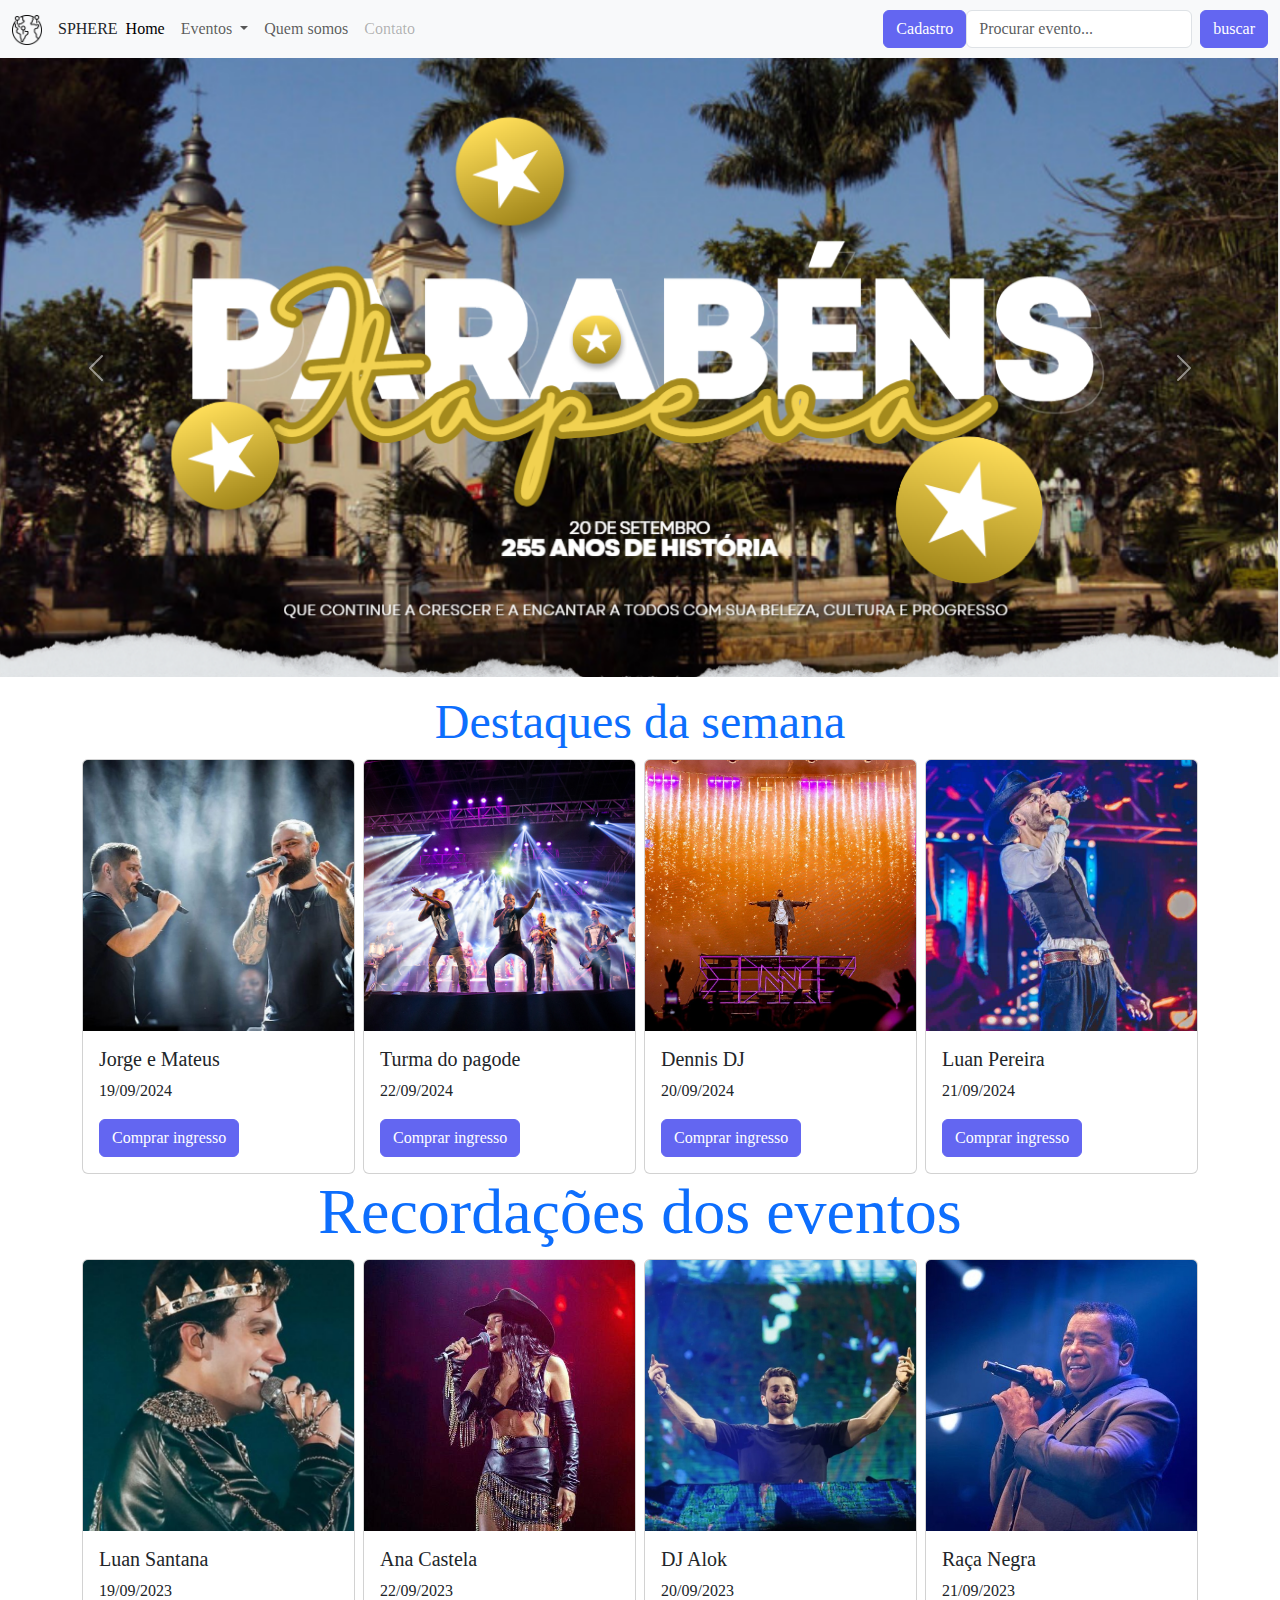
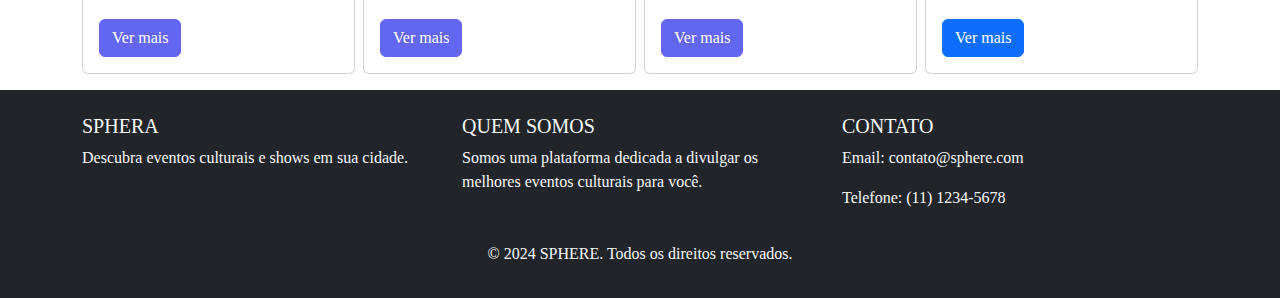
==== index.html @ 5c9a1f61 "Projeto APP Eventos Culturais SPHERE" ====
<!DOCTYPE html>
<html lang="pt-br">
  <link rel="stylesheet" href="cadastro.html">
  <head>
    <meta charset="UTF-8" />
    <meta name="viewport" content="width=device-width, initial-scale=1.0" />
    <link rel="stylesheet" href="style.css">
    <link rel="stylesheet" href="https://cdn.jsdelivr.net/npm/bootstrap-icons@1.11.3/font/bootstrap-icons.min.css"><link
      rel="shortcut icon"
      href="assets/favicon/world-map.ico"
      type="image/x-icon"
    />
    <link
      href="https://cdn.jsdelivr.net/npm/bootstrap@5.3.3/dist/css/bootstrap.min.css"
      rel="stylesheet"
      integrity="sha384-QWTKZyjpPEjISv5WaRU9OFeRpok6YctnYmDr5pNlyT2bRjXh0JMhjY6hW+ALEwIH"
      crossorigin="anonymous"
    />
    <link rel="stylesheet" href="assets/css/style.css" />

    
    <title>SPHERE</title>
  </head>
  <body><nav class="navbar navbar-expand-lg bg-body-tertiary">
    <div class="container-fluid">
      <a class="navbar-brand" href="#"></i> <img src="world-map.ico" class="logo"><a></a> SPHERE   </a>
      <button class="navbar-toggler" type="button" data-bs-toggle="collapse" data-bs-target="#navbarSupportedContent" aria-controls="navbarSupportedContent" aria-expanded="false" aria-label="Toggle navigation">
        <span class="navbar-toggler-icon"></span>
      </button>
      <div class="collapse navbar-collapse" id="navbarSupportedContent">
        <ul class="navbar-nav me-auto mb-2 mb-lg-0">
          <li class="nav-item">
            <a class="nav-link active" aria-current="page" href="#">Home</a>
          </li>
          <li class="nav-item dropdown">
            <a class="nav-link dropdown-toggle" href="#" role="button" data-bs-toggle="dropdown" aria-expanded="false">
              Eventos
            </a>
            <ul class="dropdown-menu">
              <li><a class="dropdown-item" href="#">Pesquisar</a></li>
              <li><a class="dropdown-item" href="#">Criar</a></li>
              <li><a class="dropdown-item" href="#">Editar</a></li>
            </ul>
          </li>
          <li class="nav-item">
            <a class="nav-link" href="#">Quem somos</a>
          </li>
          <li class="nav-item">
            <a class="nav-link disabled" aria-disabled="true">Contato</a>
          </li>
        </ul>
        <a class="btn btn-indigo ms-2" href="cadastro.html" role="button">Cadastro</a>
        <form class="d-flex" role="Procurar evento...">
          <input class="form-control me-2" type="Procurar evento..." placeholder="Procurar evento..." aria-label="Procurar evento...">
          <button class="btn btn-indigo" type="submit">buscar</button>
        </form>
      </div>
    </div>
  </nav></body><main><div id="carouselExampleAutoplaying" class="carousel slide" data-bs-ride="carousel">
    <div class="carousel-inner">
      <div class="carousel-item active">
        <img src="assets/img/carrossel/img1.png" class="d-block w-100" alt="Um cartaz comemorando os 255 anos de Itapeva, com a imagem de uma igreja e o texto 'Parabéns Itapeva. 20 de Setembro. 255 anos de história. Que continue a crescer e a encantar a todos com sua beleza, cultura e progresso.' em destaque.">
      </div>
      <div class="carousel-item">
        <img src="assets/img/carrossel/img2.png" class="d-block w-100" alt=" Uma foto de um palco com uma grande multidão em frente, sob um céu noturno. A legenda diz 'O maior evento de Itapeva-SP. Prepare-se para viver uma experiência inesquecível na FEAPI 2024'.">
      </div>
      <div class="carousel-item">
        <img src="assets/img/carrossel/img3.png" class="d-block w-100" alt="Um cartaz com um fundo vermelho e azul, com o logo da Prefeitura de Itapeva e o título "Teatro de Bolso. Calçadão - Centro. 20 de Outubro, 2023. Mais informações: www.teatrobolsosite.com". A imagem apresenta duas pessoas com máscaras de teatro, sugerindo uma apresentação artística.">
      </div>
    </div>
    <button class="carousel-control-prev" type="button" data-bs-target="#carouselExampleAutoplaying" data-bs-slide="prev">
      <span class="carousel-control-prev-icon" aria-hidden="true"></span>
      <span class="visually-hidden">Previous</span>
    </button>
    <button class="carousel-control-next" type="button" data-bs-target="#carouselExampleAutoplaying" data-bs-slide="next">
      <span class="carousel-control-next-icon" aria-hidden="true"></span>
      <span class="visually-hidden">Next</span>
    </button>
  </div>
<!-- fim carrossel -->
<div class="container my-3">
  <h1 class="display-5 text-center text-primary">Destaques da semana</h1>
  <!--Destaques da semana-->
  <div class="row g-2">
    <div class="col-12 col-md-6 col-xl-3"><div class="card">
      <img src="assets/img/destaques/j&m.jpg" class="card-img-top" alt="...">
      <div class="card-body">
        <h5 class="card-title">Jorge e Mateus</h5>
        <p class="card-text">19/09/2024</p>
        <a href="#" class="btn btn-primary btn btn-indigo">Comprar ingresso</a>
      </div>
    </div></div>

    <div class="col-12 col-md-6 col-xl-3"><div class="card">
      <img src="assets/img/destaques/turmapagode.jpg" class="card-img-top" alt="...">
      <div class="card-body">
        <h5 class="card-title">Turma do pagode</h5>
        <p class="card-text">22/09/2024</p>
        <a href="#" class="btn btn-primary btn btn-indigo">Comprar ingresso</a>
      </div>
    </div></div>

    <div class="col-12 col-md-6 col-xl-3"><div class="card">
      <img src="assets/img/destaques/dennisdj.jpg" class="card-img-top" alt="...">
      <div class="card-body">
        <h5 class="card-title">Dennis DJ</h5>
        <p class="card-text">20/09/2024</p>
        <a href="#" class="btn btn-primary btn btn-indigo">Comprar ingresso</a>
      </div>
    </div></div>

    <div class="col-12 col-md-6 col-xl-3"><div class="card">
      <img src="assets/img/destaques/luanpereira.jpg" class="card-img-top" alt="...">
      <div class="card-body">
        <h5 class="card-title">Luan Pereira</h5>
        <p class="card-text">21/09/2024</p>
        <a href="#" class="btn btn-primary btn btn-indigo">Comprar ingresso</a>
      </div>
    </div></div>

  </div>
  <!--Foto de eventos-->
  <h1 class="display-3 text-center text-primary">Recordações dos eventos</h1>
  <div class="row g-2">
    <div class="col-12 col-md-6 col-xl-3"><div class="card">
      <img src="assets/img/recordacoes/luansantana.png" class="card-img-top" alt="...">
      <div class="card-body">
        <h5 class="card-title">Luan Santana</h5>
        <p class="card-text">19/09/2023</p>
        <a href="#" class="btn btn-primary btn btn-indigo">Ver mais</a>
      </div>
    </div></div>

    <div class="col-12 col-md-6 col-xl-3"><div class="card">
      <img src="assets/img/recordacoes/anacastela.jpg" class="card-img-top" alt="...">
      <div class="card-body">
        <h5 class="card-title">Ana Castela</h5>
        <p class="card-text">22/09/2023</p>
        <a href="#" class="btn btn-primary btn btn-indigo">Ver mais</a>
      </div>
    </div></div>

    <div class="col-12 col-md-6 col-xl-3"><div class="card">
      <img src="assets/img/recordacoes/alok.jpg" class="card-img-top" alt="...">
      <div class="card-body">
        <h5 class="card-title">DJ Alok</h5>
        <p class="card-text">20/09/2023</p>
        <a href="#" class="btn btn-primary btn btn-indigo">Ver mais</a>
      </div>
    </div></div>

    <div class="col-12 col-md-6 col-xl-3"><div class="card">
      <img src="assets/img/recordacoes/racanegra.jpeg" class="card-img-top" alt="...">
      <div class="card-body">
        <h5 class="card-title">Raça Negra</h5>
        <p class="card-text">21/09/2023</p>
        <a href="#" class="btn btn-primary">Ver mais</a>
      </div>
    </div></div>

  </div>

</div></main>
<footer class="footer bg-dark text-light pt-4">
  <div class="container">
      <div class="row">
          <div class="col-md-4">
              <h5 class="text-uppercase">SPHERA</h5>
              <p>Descubra eventos culturais e shows em sua cidade.</p>
          </div>
          <div class="col-md-4">
              <h5 class="text-uppercase">Quem Somos</h5>
              <p>Somos uma plataforma dedicada a divulgar os melhores eventos culturais para você.</p>
          </div>
          <div class="col-md-4">
              <h5 class="text-uppercase">Contato</h5>
              <p>Email: contato@sphere.com</p>
              <p>Telefone: (11) 1234-5678</p>
          </div>
      </div>
      <div class="text-center py-3">
          <p>&copy; 2024 SPHERE. Todos os direitos reservados.</p>
      </div>
  </div>
</footer>
  <script src="https://cdn.jsdelivr.net/npm/@popperjs/core@2.11.8/dist/umd/popper.min.js" integrity="sha384-I7E8VVD/ismYTF4hNIPjVp/Zjvgyol6VFvRkX/vR+Vc4jQkC+hVqc2pM8ODewa9r" crossorigin="anonymous"></script>
  <script src="https://cdn.jsdelivr.net/npm/bootstrap@5.3.3/dist/js/bootstrap.min.js" integrity="sha384-0pUGZvbkm6XF6gxjEnlmuGrJXVbNuzT9qBBavbLwCsOGabYfZo0T0to5eqruptLy" crossorigin="anonymous"></script>
</html>
---- style.css ----
.logo{
    width: 30px;
}
---- assets/css/style.css ----
/*CSS SPHERE*/

/* RESET */
*{
    margin: 0;
    padding: 0;
    box-sizing: border-box;
    font-family: Georgia, 'Times New Roman', Times, sans-serif;
}
.logo{
    width: 30px;
}

/* TITULOS */
.titulo{
    font-family: 'Arial Black','Impact';
    font-size: x-large;
    text-align: center;
}
.titulo2{
    font-family: 'Arial Black','Impact';
    font-size: large;
}
.paragrafo{
    font-family: 'Calibre','Aptos';
    font-size: medium;
}
.legenda{
    font-family: 'Arial Narrow';
    font-size: small;
}

/* CORES */
.cor1{
    color:#6400b0
}
.cor2{
color:#db00bd
}
.cor3{
color:#2207a3
}
.cor4{
color:#9a1fa5
}
.cor5{
color: #ff008a;
}

/* DISPLAY */
.linha{
    width: 100%;
    display: flex;
    justify-content: center;
    align-items: center;
    flex-wrap: wrap;
    border:black 2px solid;
}
.caixa{
    height: 100px;
border: gray 1px dashed;
}
.grande{
    width:100%;
}
.media{
    width:50%;
}
.pequena{
    width:33%;
}
/* Definição da cor personalizada */
.btn-indigo {
    color: #fff; /* Cor do texto do botão */
    background-color: #6366f1; /* Cor de fundo */
    border-color: #6366f1; /* Cor da borda */
  }
  
  .btn-indigo:hover {
    color: #fff; /* Cor do texto ao passar o mouse */
    background-color: #4f46e5; /* Cor de fundo ao passar o mouse */
    border-color: #4f46e5; /* Cor da borda ao passar o mouse */
  }
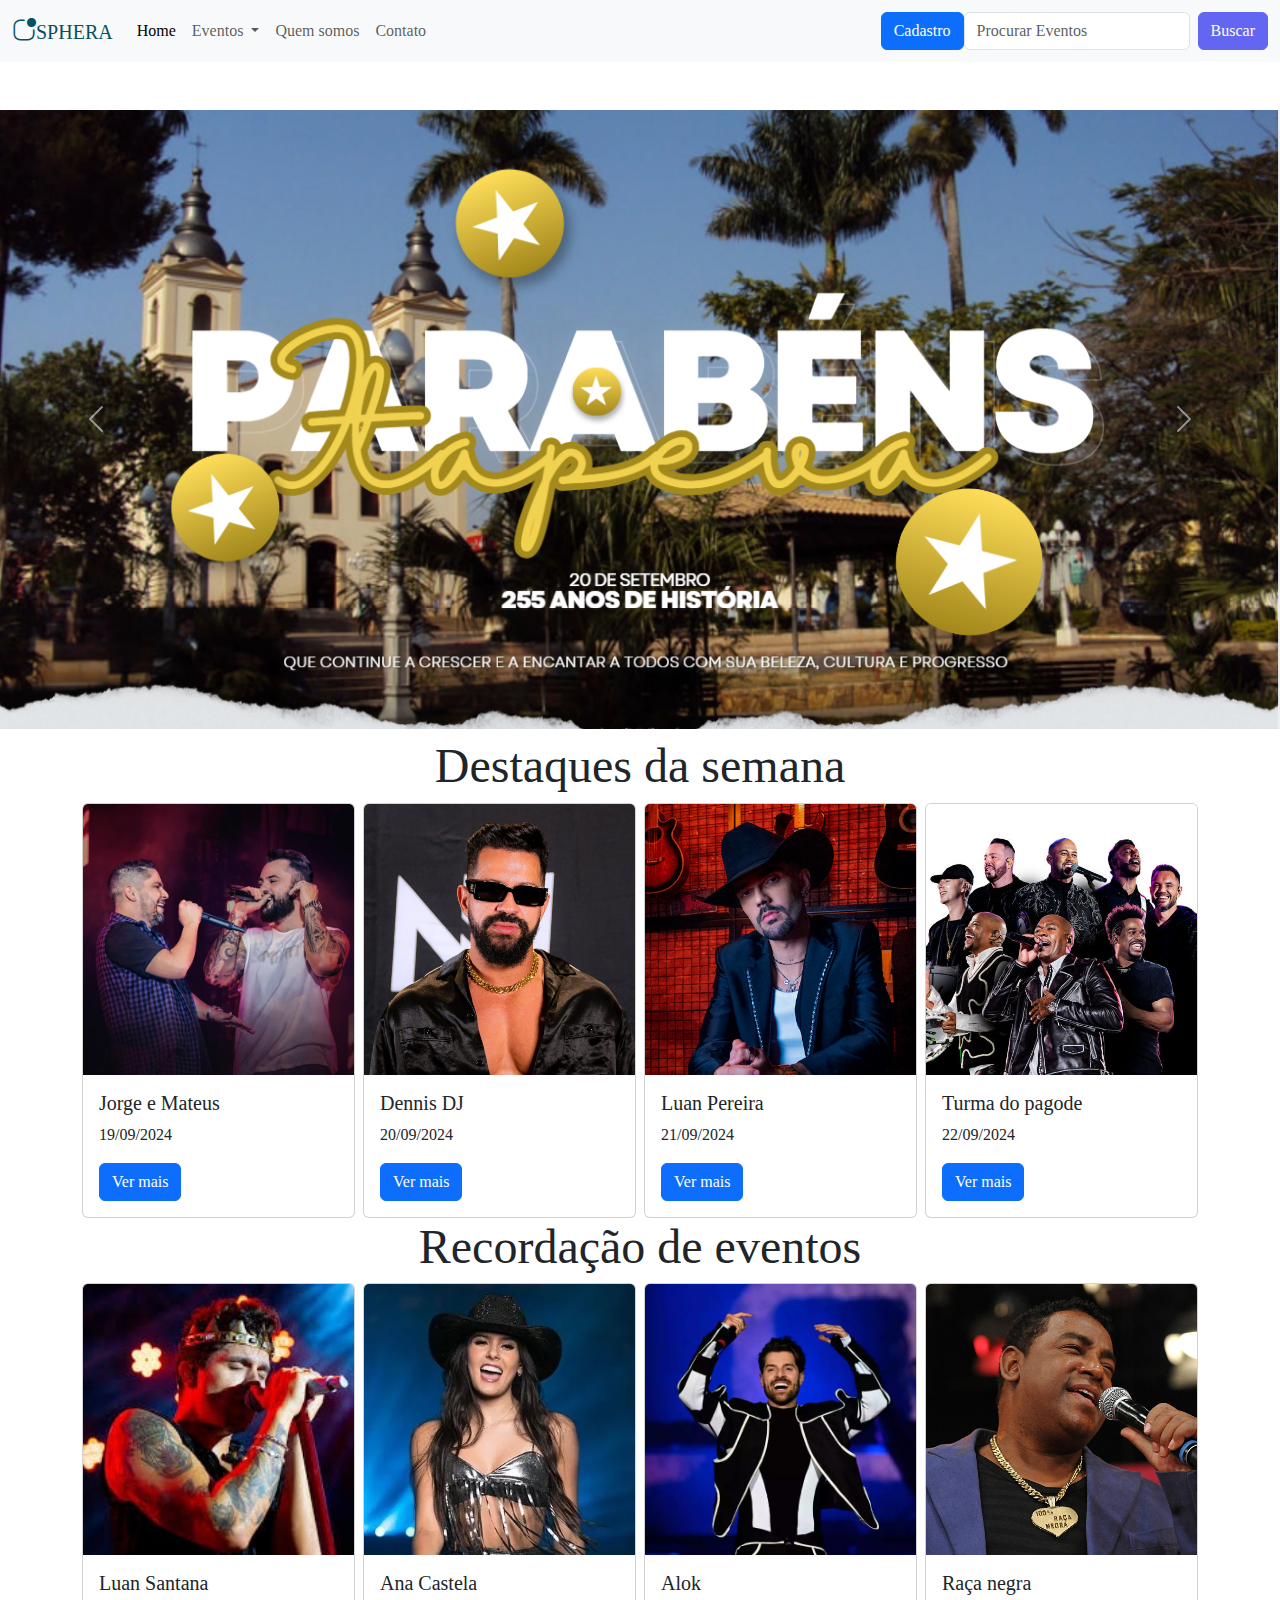
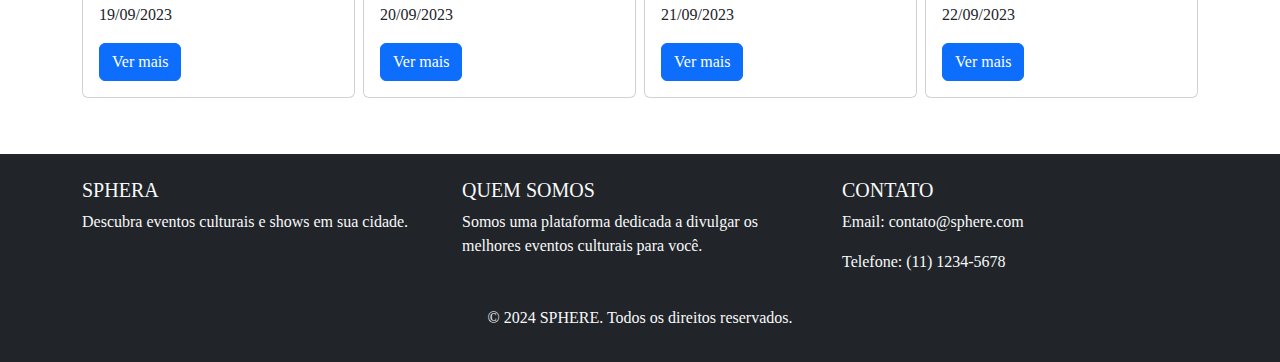
==== commit fdd557f9: "SPHERE" ====
--- a/index.html
+++ b/index.html
@@ -1,188 +1,190 @@
 <!DOCTYPE html>
 <html lang="pt-br">
   <link rel="stylesheet" href="cadastro.html">
-  <head>
-    <meta charset="UTF-8" />
-    <meta name="viewport" content="width=device-width, initial-scale=1.0" />
-    <link rel="stylesheet" href="style.css">
-    <link rel="stylesheet" href="https://cdn.jsdelivr.net/npm/bootstrap-icons@1.11.3/font/bootstrap-icons.min.css"><link
-      rel="shortcut icon"
-      href="assets/favicon/world-map.ico"
-      type="image/x-icon"
-    />
-    <link
-      href="https://cdn.jsdelivr.net/npm/bootstrap@5.3.3/dist/css/bootstrap.min.css"
-      rel="stylesheet"
-      integrity="sha384-QWTKZyjpPEjISv5WaRU9OFeRpok6YctnYmDr5pNlyT2bRjXh0JMhjY6hW+ALEwIH"
-      crossorigin="anonymous"
-    />
-    <link rel="stylesheet" href="assets/css/style.css" />
-
-    
+<head>
+    <meta charset="UTF-8">
+    <meta name="viewport" content="width=device-width, initial-scale=1.0">
+    <link rel="shortcut icon" href="assets/favicon/world-map (1).ico" type="image/x-icon">
+    <link href="https://cdn.jsdelivr.net/npm/bootstrap@5.3.3/dist/css/bootstrap.min.css" rel="stylesheet" integrity="sha384-QWTKZyjpPEjISv5WaRU9OFeRpok6YctnYmDr5pNlyT2bRjXh0JMhjY6hW+ALEwIH" crossorigin="anonymous">
+    <link rel="stylesheet" href="assets/css/style.css">
+    <link rel="stylesheet" href="https://cdn.jsdelivr.net/npm/bootstrap-icons@1.11.3/font/bootstrap-icons.min.css">
     <title>SPHERE</title>
-  </head>
-  <body><nav class="navbar navbar-expand-lg bg-body-tertiary">
-    <div class="container-fluid">
-      <a class="navbar-brand" href="#"></i> <img src="world-map.ico" class="logo"><a></a> SPHERE   </a>
-      <button class="navbar-toggler" type="button" data-bs-toggle="collapse" data-bs-target="#navbarSupportedContent" aria-controls="navbarSupportedContent" aria-expanded="false" aria-label="Toggle navigation">
-        <span class="navbar-toggler-icon"></span>
-      </button>
-      <div class="collapse navbar-collapse" id="navbarSupportedContent">
-        <ul class="navbar-nav me-auto mb-2 mb-lg-0">
-          <li class="nav-item">
-            <a class="nav-link active" aria-current="page" href="#">Home</a>
-          </li>
+</head>
+<body class="d-flex flex-column" style="min-height: 100vh;">
+    <header>
+<!-- MENU -->
+<nav class="navbar navbar-expand-lg bg-body-tertiary">
+  <div class="container-fluid">
+    <a class="navbar-brand text-info-emphasis" href="#"> <i class="bi bi-app-indicator fs-4 "></i>SPHERA</a>
+    <button class="navbar-toggler" type="button" data-bs-toggle="collapse" data-bs-target="#navbarSupportedContent" aria-controls="navbarSupportedContent" aria-expanded="false" aria-label="Toggle navigation">
+      <span class="navbar-toggler-icon"></span>
+    </button>
+    <div class="collapse navbar-collapse" id="navbarSupportedContent">
+      <ul class="navbar-nav me-auto mb-2 mb-lg-0">
+        <li class="nav-item">
+          <a class="nav-link active" aria-current="page" href="#">Home</a>
+        </li>
+        <li class="nav-item">
           <li class="nav-item dropdown">
             <a class="nav-link dropdown-toggle" href="#" role="button" data-bs-toggle="dropdown" aria-expanded="false">
               Eventos
             </a>
             <ul class="dropdown-menu">
-              <li><a class="dropdown-item" href="#">Pesquisar</a></li>
-              <li><a class="dropdown-item" href="#">Criar</a></li>
-              <li><a class="dropdown-item" href="#">Editar</a></li>
+              <li><a class="dropdown-item" href="#">Action</a></li>
+              <li><a class="dropdown-item" href="#">Another action</a></li>
+              <li><hr class="dropdown-divider"></li>
+              <li><a class="dropdown-item" href="#">Something else here</a></li>
             </ul>
           </li>
-          <li class="nav-item">
-            <a class="nav-link" href="#">Quem somos</a>
-          </li>
-          <li class="nav-item">
-            <a class="nav-link disabled" aria-disabled="true">Contato</a>
-          </li>
-        </ul>
-        <a class="btn btn-indigo ms-2" href="cadastro.html" role="button">Cadastro</a>
-        <form class="d-flex" role="Procurar evento...">
-          <input class="form-control me-2" type="Procurar evento..." placeholder="Procurar evento..." aria-label="Procurar evento...">
-          <button class="btn btn-indigo" type="submit">buscar</button>
-        </form>
+          <a class="nav-link" href="#">Quem somos</a>
+        </li>
+        <li class="nav-item">
+          <a class="nav-link" href="#">Contato</a>
+        </li>
+      </ul>
+      <a class="btn btn-primary custom-button" href="cadastro.html" role="button">Cadastro</a>
+      <form class="d-flex" role="Procurar Eventos">
+        <input class="form-control me-2" type="Procurar Eventos" placeholder="Procurar Eventos" aria-label="Procurar Eventos">
+        <button class="btn btn-indigo" type="submit">Buscar</button>
+      </form>
+    </div>
+  </div>
+</nav>
+ <!-- FIM MENU -->
+    </header>
+    <main class="flex-fill py-5">
+      <!-- Carrosel -->
+      <div id="carouselExampleAutoplaying" class="carousel slide" data-bs-ride="carousel">
+        <div class="carousel-inner">
+          <div class="carousel-item active">
+            <img src="assets/img/carrossel/1.png" class="d-block w-100" alt="...">
+          </div>
+          <div class="carousel-item">
+            <img src="assets/img/carrossel/2.png" class="d-block w-100" alt="...">
+          </div>
+          <div class="carousel-item">
+            <img src="assets/img/carrossel/3.png" class="d-block w-100" alt="...">
+          </div>
+        </div>
+        <button class="carousel-control-prev" type="button" data-bs-target="#carouselExampleAutoplaying" data-bs-slide="prev">
+          <span class="carousel-control-prev-icon" aria-hidden="true"></span>
+          <span class="visually-hidden">Previous</span>
+        </button>
+        <button class="carousel-control-next" type="button" data-bs-target="#carouselExampleAutoplaying" data-bs-slide="next">
+          <span class="carousel-control-next-icon" aria-hidden="true"></span>
+          <span class="visually-hidden">Next</span>
+        </button>
       </div>
-    </div>
-  </nav></body><main><div id="carouselExampleAutoplaying" class="carousel slide" data-bs-ride="carousel">
-    <div class="carousel-inner">
-      <div class="carousel-item active">
-        <img src="assets/img/carrossel/img1.png" class="d-block w-100" alt="Um cartaz comemorando os 255 anos de Itapeva, com a imagem de uma igreja e o texto 'Parabéns Itapeva. 20 de Setembro. 255 anos de história. Que continue a crescer e a encantar a todos com sua beleza, cultura e progresso.' em destaque.">
-      </div>
-      <div class="carousel-item">
-        <img src="assets/img/carrossel/img2.png" class="d-block w-100" alt=" Uma foto de um palco com uma grande multidão em frente, sob um céu noturno. A legenda diz 'O maior evento de Itapeva-SP. Prepare-se para viver uma experiência inesquecível na FEAPI 2024'.">
-      </div>
-      <div class="carousel-item">
-        <img src="assets/img/carrossel/img3.png" class="d-block w-100" alt="Um cartaz com um fundo vermelho e azul, com o logo da Prefeitura de Itapeva e o título "Teatro de Bolso. Calçadão - Centro. 20 de Outubro, 2023. Mais informações: www.teatrobolsosite.com". A imagem apresenta duas pessoas com máscaras de teatro, sugerindo uma apresentação artística.">
-      </div>
-    </div>
-    <button class="carousel-control-prev" type="button" data-bs-target="#carouselExampleAutoplaying" data-bs-slide="prev">
-      <span class="carousel-control-prev-icon" aria-hidden="true"></span>
-      <span class="visually-hidden">Previous</span>
-    </button>
-    <button class="carousel-control-next" type="button" data-bs-target="#carouselExampleAutoplaying" data-bs-slide="next">
-      <span class="carousel-control-next-icon" aria-hidden="true"></span>
-      <span class="visually-hidden">Next</span>
-    </button>
-  </div>
-<!-- fim carrossel -->
-<div class="container my-3">
-  <h1 class="display-5 text-center text-primary">Destaques da semana</h1>
-  <!--Destaques da semana-->
-  <div class="row g-2">
-    <div class="col-12 col-md-6 col-xl-3"><div class="card">
-      <img src="assets/img/destaques/j&m.jpg" class="card-img-top" alt="...">
-      <div class="card-body">
-        <h5 class="card-title">Jorge e Mateus</h5>
-        <p class="card-text">19/09/2024</p>
-        <a href="#" class="btn btn-primary btn btn-indigo">Comprar ingresso</a>
-      </div>
-    </div></div>
+        <!-- Fim Carrosel -->
+         <div class="container my-2">
+          <h1 class="display-5 text-center">Destaques da semana</h1>
+          <!-- Destaque da semana -->
+          <div class="row g-2">
+            <div class="col-12 col-md-6 col-xl-3"><div class="card">
+              <img src="assets/img/destaques/j&m.jpg" class="card-img-top" alt="...">
+              <div class="card-body">
+                <h5 class="card-title">Jorge e Mateus</h5>
+                <p class="card-text">19/09/2024</p>
+                <a href="#" class="btn btn-primary">Ver mais</a>
+              </div>
+            </div></div>
+            <div class="col-12 col-md-6 col-xl-3">
+              <div class="card">
+                <img src="assets/img/destaques/dennisdj.jpg" class="card-img-top" alt="...">
+                <div class="card-body">
+                  <h5 class="card-title">Dennis DJ</h5>
+                  <p class="card-text">20/09/2024</p>
+                  <a href="#" class="btn btn-primary">Ver mais</a>
+                </div>
+              </div>
+            </div>
+            <div class="col-12 col-md-6 col-xl-3">
+              <div class="card">
+                <img src="assets/img/destaques/luanpereira.jpg" class="card-img-top" alt="...">
+                <div class="card-body">
+                  <h5 class="card-title">Luan Pereira</h5>
+                  <p class="card-text">21/09/2024</p>
+                  <a href="#" class="btn btn-primary">Ver mais</a>
+                </div>
+              </div>
+            </div>
+            <div class="col-12 col-md-6 col-xl-3">
+              <div class="card">
+                <img src="assets/img/destaques/turmapagode.jpg" class="card-img-top" alt="...">
+                <div class="card-body">
+                  <h5 class="card-title">Turma do pagode</h5>
+                  <p class="card-text">22/09/2024</p>
+                  <a href="#" class="btn btn-primary">Ver mais</a>
+                </div>
+              </div>
+            </div>
+          </div>
+          <!-- Fotos de eventos -->
+          <h1 class="display-5 text-center">Recordação de eventos</h1>
+          <div class="row g-2">
+            <div class="col-12 col-md-6 col-xl-3"><div class="card">
+              <img src="assets/img/img/img5.jpg" class="card-img-top" alt="...">
+              <div class="card-body">
+                <h5 class="card-title">Luan Santana</h5>
+                <p class="card-text">19/09/2023</p>
+                <a href="#" class="btn btn-primary">Ver mais</a>
+              </div>
+            </div></div>
+            <div class="col-12 col-md-6 col-xl-3">
+              <div class="card">
+                <img src="assets/img/img/img6.webp" class="card-img-top" alt="...">
+                <div class="card-body">
+                  <h5 class="card-title">Ana Castela</h5>
+                  <p class="card-text">20/09/2023</p>
+                  <a href="#" class="btn btn-primary">Ver mais</a>
+                </div>
+              </div>
+            </div>
+            <div class="col-12 col-md-6 col-xl-3">
+              <div class="card">
+                <img src="assets/img/img/img7.webp" class="card-img-top" alt="...">
+                <div class="card-body">
+                  <h5 class="card-title">Alok</h5>
+                  <p class="card-text">21/09/2023</p>
+                  <a href="#" class="btn btn-primary">Ver mais</a>
+                </div>
+              </div>
+            </div>
+            <div class="col-12 col-md-6 col-xl-3">
+              <div class="card">
+                <img src="assets/img/img/img8.jpg" class="card-img-top" alt="...">
+                <div class="card-body">
+                  <h5 class="card-title">Raça negra</h5>
+                  <p class="card-text">22/09/2023</p>
+                  <a href="#" class="btn btn-primary">Ver mais</a>
+                </div>
+           </div>
+         </div>
 
-    <div class="col-12 col-md-6 col-xl-3"><div class="card">
-      <img src="assets/img/destaques/turmapagode.jpg" class="card-img-top" alt="...">
-      <div class="card-body">
-        <h5 class="card-title">Turma do pagode</h5>
-        <p class="card-text">22/09/2024</p>
-        <a href="#" class="btn btn-primary btn btn-indigo">Comprar ingresso</a>
-      </div>
-    </div></div>
-
-    <div class="col-12 col-md-6 col-xl-3"><div class="card">
-      <img src="assets/img/destaques/dennisdj.jpg" class="card-img-top" alt="...">
-      <div class="card-body">
-        <h5 class="card-title">Dennis DJ</h5>
-        <p class="card-text">20/09/2024</p>
-        <a href="#" class="btn btn-primary btn btn-indigo">Comprar ingresso</a>
-      </div>
-    </div></div>
-
-    <div class="col-12 col-md-6 col-xl-3"><div class="card">
-      <img src="assets/img/destaques/luanpereira.jpg" class="card-img-top" alt="...">
-      <div class="card-body">
-        <h5 class="card-title">Luan Pereira</h5>
-        <p class="card-text">21/09/2024</p>
-        <a href="#" class="btn btn-primary btn btn-indigo">Comprar ingresso</a>
-      </div>
-    </div></div>
-
-  </div>
-  <!--Foto de eventos-->
-  <h1 class="display-3 text-center text-primary">Recordações dos eventos</h1>
-  <div class="row g-2">
-    <div class="col-12 col-md-6 col-xl-3"><div class="card">
-      <img src="assets/img/recordacoes/luansantana.png" class="card-img-top" alt="...">
-      <div class="card-body">
-        <h5 class="card-title">Luan Santana</h5>
-        <p class="card-text">19/09/2023</p>
-        <a href="#" class="btn btn-primary btn btn-indigo">Ver mais</a>
-      </div>
-    </div></div>
-
-    <div class="col-12 col-md-6 col-xl-3"><div class="card">
-      <img src="assets/img/recordacoes/anacastela.jpg" class="card-img-top" alt="...">
-      <div class="card-body">
-        <h5 class="card-title">Ana Castela</h5>
-        <p class="card-text">22/09/2023</p>
-        <a href="#" class="btn btn-primary btn btn-indigo">Ver mais</a>
-      </div>
-    </div></div>
-
-    <div class="col-12 col-md-6 col-xl-3"><div class="card">
-      <img src="assets/img/recordacoes/alok.jpg" class="card-img-top" alt="...">
-      <div class="card-body">
-        <h5 class="card-title">DJ Alok</h5>
-        <p class="card-text">20/09/2023</p>
-        <a href="#" class="btn btn-primary btn btn-indigo">Ver mais</a>
-      </div>
-    </div></div>
-
-    <div class="col-12 col-md-6 col-xl-3"><div class="card">
-      <img src="assets/img/recordacoes/racanegra.jpeg" class="card-img-top" alt="...">
-      <div class="card-body">
-        <h5 class="card-title">Raça Negra</h5>
-        <p class="card-text">21/09/2023</p>
-        <a href="#" class="btn btn-primary">Ver mais</a>
-      </div>
-    </div></div>
-
-  </div>
-
-</div></main>
-<footer class="footer bg-dark text-light pt-4">
-  <div class="container">
-      <div class="row">
+    </main>
+    <footer class="footer bg-dark text-light pt-4">
+      <div class="container">
+        <div class="row">
           <div class="col-md-4">
-              <h5 class="text-uppercase">SPHERA</h5>
-              <p>Descubra eventos culturais e shows em sua cidade.</p>
+            <h5 class="text-uppercase">SPHERA</h5>
+            <p>Descubra eventos culturais e shows em sua cidade.</p>
           </div>
           <div class="col-md-4">
-              <h5 class="text-uppercase">Quem Somos</h5>
-              <p>Somos uma plataforma dedicada a divulgar os melhores eventos culturais para você.</p>
+            <h5 class="text-uppercase">Quem Somos</h5>
+            <p>Somos uma plataforma dedicada a divulgar os melhores eventos culturais para você.</p>
           </div>
           <div class="col-md-4">
-              <h5 class="text-uppercase">Contato</h5>
-              <p>Email: contato@sphere.com</p>
-              <p>Telefone: (11) 1234-5678</p>
+            <h5 class="text-uppercase">Contato</h5>
+            <p>Email: contato@sphere.com</p>
+            <p>Telefone: (11) 1234-5678</p>
           </div>
+        </div>
+        <div class="text-center py-3">
+          <p>&copy; 2024 SPHERE. Todos os direitos reservados.</p>
+        </div>
       </div>
-      <div class="text-center py-3">
-          <p>&copy; 2024 SPHERE. Todos os direitos reservados.</p>
-      </div>
-  </div>
-</footer>
-  <script src="https://cdn.jsdelivr.net/npm/@popperjs/core@2.11.8/dist/umd/popper.min.js" integrity="sha384-I7E8VVD/ismYTF4hNIPjVp/Zjvgyol6VFvRkX/vR+Vc4jQkC+hVqc2pM8ODewa9r" crossorigin="anonymous"></script>
-  <script src="https://cdn.jsdelivr.net/npm/bootstrap@5.3.3/dist/js/bootstrap.min.js" integrity="sha384-0pUGZvbkm6XF6gxjEnlmuGrJXVbNuzT9qBBavbLwCsOGabYfZo0T0to5eqruptLy" crossorigin="anonymous"></script>
+    </footer>
+    
+    <script src="https://cdn.jsdelivr.net/npm/bootstrap@5.3.3/dist/js/bootstrap.bundle.min.js" integrity="sha384-YvpcrYf0tY3lHB60NNkmXc5s9fDVZLESaAA55NDzOxhy9GkcIdslK1eN7N6jIeHz" crossorigin="anonymous"></script>
+</body>
 </html>